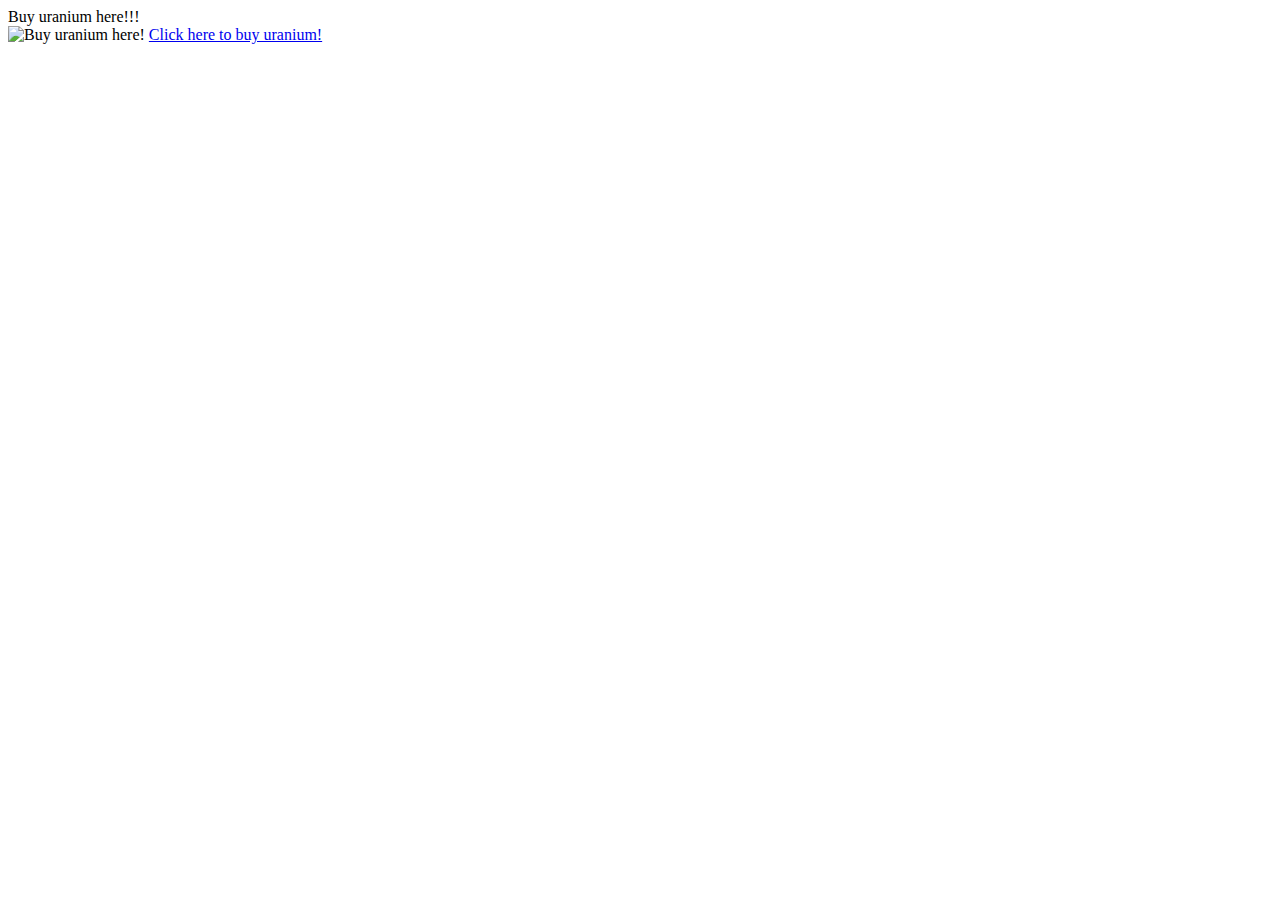
==== mainindex.html @ dcc680d1 "Create mainindex.html" ====
<!DOCTYPE html>
  <head>
    <meta charset="UTF-8" />
    <meta http-equiv="X-UA-Compatible" content="IE=edge" />
    <title>Buy uranium here!!!</title>
  </head>
  <body>
   <header>Buy uranium here!!!</header>
    <img src="https://th.bing.com/th?id=OSK.HEROx8V5OFNhfkMziaTisdh-rBXo6Cc6F3QIJXE-iP7i4a4&w=312&h=200&c=15&rs=2&o=6&pid=SANGAM" alt="Buy uranium here!">
    <a href="index.html">Click here to buy uranium!</a>
  </body>
</html>
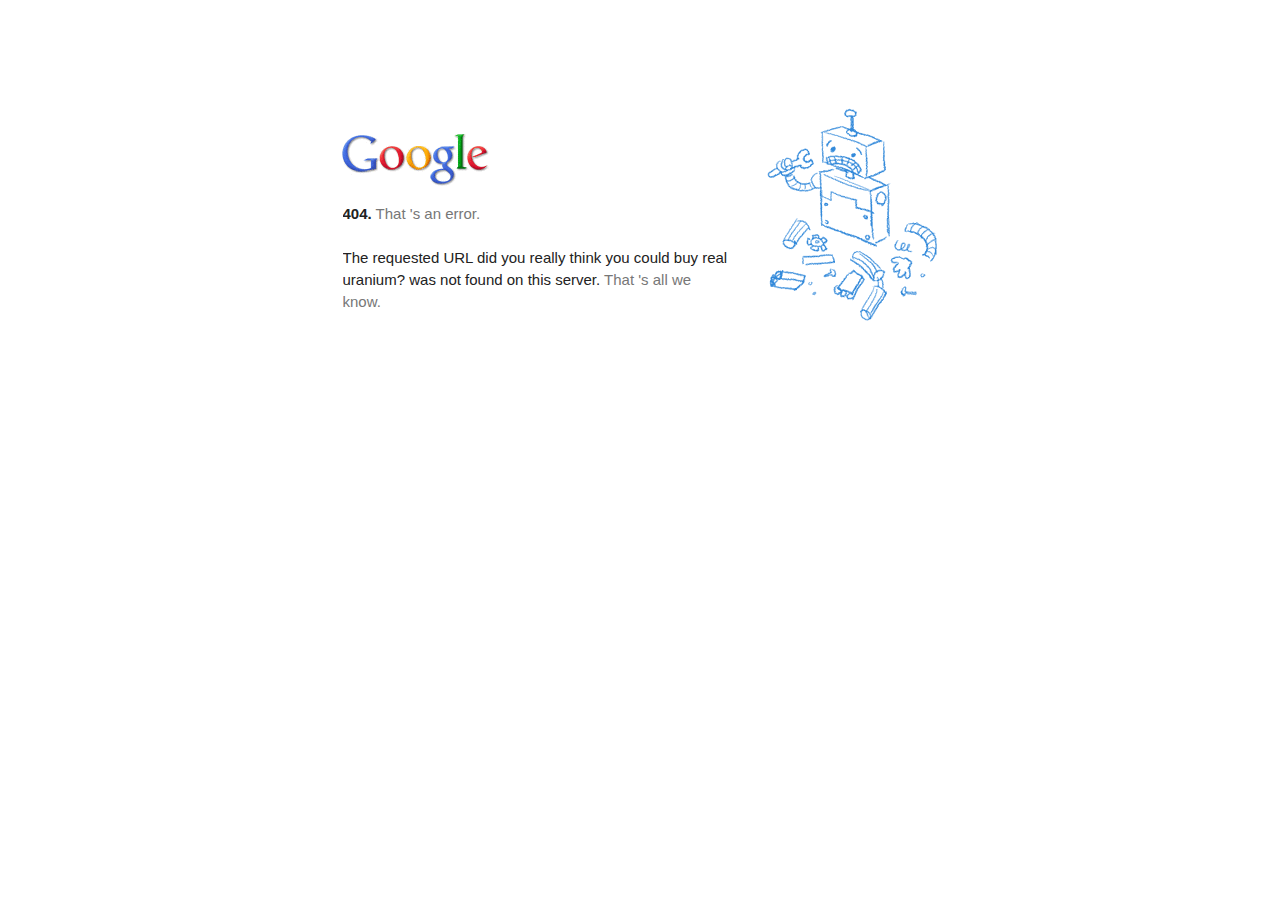
==== commit f3eea40b: "Update mainindex.html" ====
--- a/mainindex.html
+++ b/mainindex.html
@@ -1,12 +1,92 @@
 <!DOCTYPE html>
-  <head>
-    <meta charset="UTF-8" />
-    <meta http-equiv="X-UA-Compatible" content="IE=edge" />
-    <title>Buy uranium here!!!</title>
-  </head>
-  <body>
-   <header>Buy uranium here!!!</header>
-    <img src="https://th.bing.com/th?id=OSK.HEROx8V5OFNhfkMziaTisdh-rBXo6Cc6F3QIJXE-iP7i4a4&w=312&h=200&c=15&rs=2&o=6&pid=SANGAM" alt="Buy uranium here!">
-    <a href="index.html">Click here to buy uranium!</a>
-  </body>
+<html>
+    <head>
+    <link href="https://fonts.googleapis.com/css2?family=Montserrat&display=swap" rel="stylesheet">
+        <title>Error
+404
+(Not Found)!!1</title>
+        <style type="text/css">
+            * {
+                margin: 0;
+                padding: 0
+            }
+
+            html,code {
+                font: 15px/22px arial,sans-serif
+            }
+
+            html {
+                background: #fff;
+                color: #222;
+                padding: 15px
+            }
+
+            body {
+                background: url([data-uri]%2BH%2F%2F%2F%2Bex%2B3U5vd7s%2Bfq8%2Fs0itq72PMLUPvtAAASvklEQVR4AbXBC0JqCQxEwT5Jd7L%2FHc8FdR4g%2BEGtEr8u%2FBHxu7otdzd%2FQPyqlmRp1Pw%2B8aukDfRa1fw28ZtWy4sa89vEb7LCi0zx28RvqgkvouW3id%2FU8pbtWmv5beJXRWNrRmp%2BnfhlHXZm%2BQPi95Vk%2FoD4fZbMHxC%2FryTzB8Tva435A%2BL3rcb8AfH7VjJ%2FQPy%2BHYk%2FIH5facwfEL8iaZcrnKyn%2BAPi57K2VL2WF1hJ%2FAHxQ2tJrg6HteXVjPkD4ge6V3J1%2BF97zhx%2BnXhWb8nacKXlnYPErxNPyfqw4ZYKVuUZdfhd4hmxunY73NICgfWMOvwm8ZQ1pMvlDZdaCic98kjV4beIp8ScpLvsSvhflzqQmqVLB281v0E8pc2bdNne8EayNTPNSbt02PBj4intcKltb%2FNibY%2BLf9aSO%2FyMeMo6XMva3g0vwrWsxvyMeEoc3knZ2g53ZaXa8DzxlHa4J23Jae5aycXTxFPa4WRdXAtdsivckZXG4TniKWtOSlre6y7LG651Wxq5OzxDPGUVIKNwX6ekCv%2B0ddglVPMM8ZQ10FJ4LGVvOEuXRl7OqnmGeEor4Ck%2BtnI1ZEvjDa%2FcPEM8ZQVY4RO9VqUlN%2F84PEM8JQ50cUgXH2mrKlyq5RniOQ4vVjPLHdu86OKGi2eIr%2BgNV6JwljmYO6zlbJsbWp4hPtVrjYpLLV7UHIp7rOVkixtaniE%2BU5I2Nc2FKJytZhTuiac5rLnh4hniEzUbDjXhn3g5W0nNA1aAKm7YPEN8bMecrZYLWl70hkcyBay5YfMM8aHI4aR7xAUVHyirOdhAmRsqniE%2BtOKsRjIXtDzmmRGHVmDFDRfPEB%2BJzMmO01xScdYnVRs6vPHMFG9W4ZrMM8RHouWw43DNhlDWiSVZY3nDoWYc3qzDNZlniPe6w4uoOFjcKhPXuJNWyG6VqjSuhm7%2BiZorUfEM8U5J8nKyMw0tcZLwPxdRtTlUcUgVdGlml0uZ4pqKZ4hr5VUnpSXdUgVa4hA5vHERV1Tp9XhdJTWHksYd%2Ftdarql4hrjQiaPiYLclNSeebVYz5o0W7Ghsa9blmlFtx01rxP8yy5XIPEP8L1W7bjWHlbzhRTwjzXrCK1f3qqSEyBysLVtayKp40yqurcITxJtUgavVHNob%2FinZTWt5VVvWVKvJSttQCkRjb%2FA4vLK5thOeIN6sm9ai5cTFhYRDy%[base64]%2B7pIr9NqSrRltWlaxomUgVVyLxBPEYeUGygtszew2KfOBclVpVN2ctCXNidZaaKWmONhc6rKaJwi6xuGkRmWpAkRa7outF9XN%2F7LlmbJmpiCyvBxk%2FtnSqHmGWGk5i2ZcaWBLau5KKHt3Ce%2FsaLMz46VG4cTFm%2FaMOzxFUYWztjzhkNI43JPyYvPAegPxzFRpOYmWF1WywrPUag5xjRapqqxxubijvYFVaC%2Fv7YSDpzxjzlbhpKXxhqcpWshqtECk0Yys6m5utZdD1LCuCifhfyVOapqsxhyiQMmSm58QNdZheZGV5FqwueXiZBUga28DvRte1NQCpQVSUkFqPbIr%2FIxg7arwJqqEg6e5Vuas1Zytyw1ka5uT9ajKI87WbksaLT8mbkXFyWqaa2rOVuFVStUNpGrDoSTPmDfWdlby8kPiHQtoa0vLpXU4WzX%[base64]%2BWS%2BUzWtqp7qzpA1jPj8KKK7xIPZG2NVWTTSbpKbs5cfEF6y64qV6ctqcKbdvgm8VhSlnWwJbuaV3LzRb11onFt%2BKcVvkl8one7u3bD%2FzJuXnRt%2BFTXVHOWqubQ4rvEEyI1L1Z2h8%2B0eRHLKiBqvkk8IePmxZq1lk%2B0w0nJUHKIlm8ST8ioeVEFtFwbPhA3h8gcdpZV803iCRkVL7Y42bK2w0NlDqXlpJRV803iGZYrnFRxlqwO3eEuN4dSOGlVme8Sz7C37QZqeZPekl0b3nMBreKsp1bNN4lnWIEtF1Vc6i1bVZtwxQX0NC9UrfBN4hk7zaHLNrey1kgVLljATnO2rmj5JvEMqzlrF%2B%2BFXitcsAArnFkdLd8knrFqPmFzyQq0xUm0tJZvEs8oAR0eix0u1ARSqg70NNHyTeIZUqgZ85gdLlgcMjOSRlBqvkk8wwOSp3moJlyoCYfeKkmBVvgm8YyaUJJ5zOJSTXMWSgus%2BC7xjJpA%2BMiquVATXiUcSuGbxDNqmk%2BUxtW82WmurMI3iWd4wifaHo1rNxx2miul8E3iGTXhc4nH0lQ1O80VK3yTeEYNX5SspbEnXFmFbxLPqGm%2BrsvWFFdK4ZvEM2rCt6RmzCWL7xLP2Anfs2M3Fyy%2BSzyjpvmqDoed5YrFd4ln7DRftHI19BRXSuGbxDN6wtdEqjF4lisS3yWeEYUvWlkDNeZKTfgm8ZFu7mqFr%2FKMYae4lFH4JvGBVLgraghf09uQMZdabr5JfKC2q1zV3IgarOLLPMWllptvEo%2B1e7dkq5ZrLkip%2BKqa4lLk5ZvEY15INay9XIqXVGS%2BqsdcirzclYVa7hAPbQFVnJSaC9HCapavqjGXIjXvbNmSxi7eE4%2BsA21OumwuSQUJX1ZjLsVabqR6t7tUlrThhnjEC%2FFy6AKbCy45zdftmEutKm5UcSgHspY7XBEPVAFVHLoCUXPFkr3hi2wutba44QDr5iyeqQ3%2FiAccqOLQDhAV17pG0jZfUuZS5OJaGYiWF%2B2ypOV%2F4q5UQZtDu4G2xK10aeTlC1bhUslciQpYh7PSQtau8ErcVYZ4gXYDcUXLe1lrvBU%2B0VoutFRcWQWo4qwdTlYSr8Q9caDMwc3BDgl3xZpRb%2FORnuVCJHNlla2oOYmLQ8q7Ll6Ie6pgDaQKSCl8IF3WqAgPrbgU2VxpV1kje2EdoOWGlsOJuKMd1g14OdjNp1YjNY%2B0m0s15kYgJVlaFxBVOETuAOK9eEELrDmUli%2Fo8oy94S4Xl2LzQGukEFU46RptQLy3BWWgHSBTvEp32eGRtjTjSriQBKLlShUPrSRcnK2qtIB4Zw3tQNRAbF5FB0vhoS57JFXzZmUtuLiy5gNlTTixlkgB8Y4byhAX0HJ4Y%2FcmWkjz0NrSaMNJ5EiNi3%2FSpPlIayqA3UBcIG5tQTuwBcQOJx3AsrSzxHJ4bKs9U5xoqWnK4U17%2BUzPFLQ4iQ3iRtxQC3gBK5xZJjOutcaSpeYjsUZqKFmGOLxIaflU1jI2ZzuLuLGuLe2yBlrLC1tdWg7ZmWal8KHeGtXG0gLLSdZyha%2BoKYdDl7WIGxpbI7lSicyLqFkH2rVZF%2BwUnymNXNu8WUkVLqSaB6IpIGWXF3Ft1UC6rRq3mhc7TRXgLS2lrKb5VEoz6nCSrtE2V6p4aMeQ8tJaxLU4nGU9o%2BXVTrMF%2BLBgjYqvSNkjL%2BDxhmut5tDb3CF1uwJoEdday6vMTHjVs7GA3g3QU8tXxZJc6Q23yhxWckPCtZW1nLgQ12KFF5Ed3pQ0U7yKp%2Fi6YM%2FI4dZOA3FRRdvhSmaWMxtxI3JzVlP8k9qsVFWdbVvTfENCjcytUoBW46XscE3DizLi1o6KQ4%2FDlZRsWSfBCt%2BSdHGrzGHFOtjFtUgNNJQR78Qjr%2BVwzV4I65SazPJzrQbKq6bl5kapU7bbRryXLo3c3LATYIfMEs3yc1bA44bScqumvJ21jLgrhHdSktNWkONR%2BLmULMnbpQm3pOWkZxHf0R7NKKykDr9iq3ptuexOuJQRZ5lCfE96K5Ct5iNpe118WQKxVeGCxnYDmUL8iUjb2%2BXmexIu9Di9XtgpxJ9wcehuOzwt1gJx4ynEM9K9tS5X7fLempP2dmnDczwjTlLYi%2FiCnHXSe9LWic9k3qvlRTltLU%2Bp2lE1sKUG8bm2DiNpNBpJu5vwwuEdLa%2FWy6p4JL27Dg%2B0pUBsQHxu67C1Vb2dpLlU5h3bG87aS0vNXWtJtip0bbjDhqgB8TkvH1g115qttnfDoW0oNe%2B1Rs0hlqVRc8cSmYP4XBUfUXHNlQ5tqzkpNaXmHVV4lVpq1NxjhYP43JqP2FwracOh7OZQDuXmRmu5sjMO75SWE%2FE5F4%2F09s5wI5abQ0rFoVxZNTes7e7wvy053NpwJj7n4kVCDt29teWypJHFOy0VJ6sN0CrK4dpakmv5pxQeEZ8rQ%2B9alnU2knyo2k64Ix4vh5I5sVNarqW3u8z%2F4mkeEZ8LrCxXtbfWu9t8qqQK0DKHVtEubrWm%2BZ9VPCS%2BJN1828oB4gqwalrFtUjNP3bzkPg7sdXAyhyssF4upWb5Z8c8Jv5QWmpgVRxUsGoulMw%2FPQqPiZ%2Fp8JGVOLQWKAW6%2BCcyF2qGD4gfibe2ead5lXEDpQAu0rv8r2WgtZxl1Twm%2Ftls1HxHK7HDjZV51VIgWmBlSeMKr%2BxseZYXq%2BUx8aY0MxrvVnUC4XNxgYtrJY15taMmNlAztd0lhxfW6MChC1rFY%2BLVjlwzKutVdfhE7xjKXEiX3CuHFzWG0lLycogUXnTtxuaws6DiMfFK09kZQ9K1VSvJ3oRHslIFWuGftdzQUoWzlYONinBILRdaC8TTYPO%2F3nBFnKxLG2um%2BKfXOrg6vBdLrvJSCm9SJpy0RtucrMRq1Zy1woUy0B4HbN60ex0uiEN0KLk1xZXs2paKW9FIqrJrzP%2Fs5k17tJz0GE%2FxohwulGElOUTmTRWl5oI4lKRRsTPhVpIdc6sl10IsFW9WXNpROPH0TkGAVnFpx5a63WSKN5HVXBKwc1btEffsNO8kvBObS5lZTnaUMXFYqbnUltwg75h%[base64]%2BmyNQVe7tjlE%2BJFb1mSLVfV9jaHHS2fiao15sqOd4pL29ArbxXvldV8TPwv6XVV6YXtGTefiiqaMRei2TFXKpzUONxKFWo%2BJt5J0ltlzQxfsCqimSpv86KmrHApBbXA2s2NuKPwMfFQvOELWgvsnEjVQMYtc2UXqjm0xI0yq%2FAx8T0JtyJz8DiekWpjxWoupRqqOamp5VJPsXJt9256wz3iW8oOt1xNaWah3NZJZK7UAg6HLo%2B5tFPgke2SreUe8R1rO9xayTpALFaa2Z3mUhyo4qQ6I67MbLlsyyfFPeI71m7ey0orw2pL256WuFILVHOI41mu1IyK3u0q28094nvCXQHLtqyF9Gq5tA7E4bAViRsrNW%2FCXeK3lDTVVoBI4ZIDVHFYpbTcyIbPiF%2FTSbPT3SUtl6qAuDl4W8UzxC%2Fz6CRciALUcijT4inil%2FV2p4pLtUDcwCol8xTxF8KlKg5VQGtb4jniz7UbWAcox%2BJJ4s%2B5OLiAVnuKJ4m%2FtuawBURbszxL%2FLF4OXgh9s7yNPHHqjisgVLLPE%2F8rXYD7UCrVsXzxN%2Bq4uAGrFj8gPhTXRzKwGprmh8Qf2rlot2AvSp%2BQvyl1nikAlprh58Qf0lqolGBarX8iPhLZWBVqnVsfkb8pTaHcru61PyM%2BEtrDq2UW8sPib%2FUChBvbIcfEn%2FKxWGrpeWnxJ9qVYDyVPgp8bfa2qRmmh8Tf21lq5qfE38uveE3%2FAdr385%2FSVd%2FMAAAAABJRU5ErkJggg%3D%3D) 100% 5px no-repeat;
+                margin: 7% auto 0;
+                max-width: 390px;
+                min-height: 180px;
+                padding: 30px 0 15px
+            }
+
+            * > body {
+                padding-right: 205px
+            }
+
+            p {
+                margin: 22px 0 0;
+                overflow: hidden
+            }
+
+            ins,#g {
+                text-decoration: none
+            }
+
+            ins {
+                color: #777
+            }
+
+            a img {
+                border: 0
+            }
+
+            #g {
+                background: url([data-uri]%2F%2F%2F%2Fy1pHuLjfMm2W4yfA1TrPukgZDats3V8fwTEypjWy8u7oPsSWVsOoBdwwClhI%2FZdlasGjpOUOVlJjx0c20CyZpea36pAdIdebyu7COlqpYaql2hLH40Gn59vayuMlZiOunpqjYGy9wiNLd5PRqlOzzcmz%2Fwi4FpRrqsDisbm7O2O%2FKycrGfHmdo7CFmdPs7Ozz8%2FPIDSvcFC%2BTR0vCw8Xj5OTc3Nynvu7l6%2FfVjyw7Xc%2FSMT%2FZbgbT09NDbuHKz9BKf1Hr5ubiHTLt8vz%2Btxj1%2BOrT1txYedhLcNfwjYjTES6yq6r27Oqnq7NJZsiykpDNEiyxUVOTptiys7LNs6%2FhegO3p5L46MRveZiXcHBFXbY5dkLUysj0Pj9OfOjRS1JVZZzMrZGoXWCzKjn%2BrgpcdsflfIKh26frpKHJGzIqxDe4cC2AoOnOXl%2FYaWx204D4XVWsPEjRXwXqoRqYFSnN5dBhfMwZjipRaLvUmpk3x0SualZBXcJIV5A9nk5h34NHAAAJe0lEQVRo3u1YC1fa2BYGBBJA2lSeRjzyUKmQQgJNAoYhlJciiKJYHx2hYm2rre2140zHmem9f%2F3uE16JOpVZpcuuu%2B5eLpeSsPOdb3%2Fn2%2FtEp%2Ft%2FdAOV3%2F4L4tGj39DI3ynOp%2BznEPaUcZ77LqjKb%2F989%2Be7d5OPreKIDygaz9teWSYIgpJlb9u%2FnUqj8cP6jX87OTn58Pd6dqTkabvfS6z66FgsEKN9rymi4l31x6NjB1YWeODqwTNbfpTURgDlpgNNPrciilmGj7kpQEZQIaE4bmDcJIbFsyPUD6iq%2BGK2rMAhWARCnJCNbVAUJZlCwrgJ44Cth8%2F4u6U1f%2B4nrhwBRs0rYvkr0mQ6CqyMvY5KEe%2BGVTz3y18czetbgxM3TEcO29jZQiD5EYqIoILSfl3UPB7%2FEzW5AdX4nWtyJLZSfi81E8jdvM04Z%2BOF7%2BBdI0l%2BfsFPbDhuuwsJYn78zgVsvRuBLVzCmYB42%2FPRjQ%2B%2FFSUatYhpv18m923sSDmd02uLb9ZOnTdSoj19GMesfq94DXoxajSmcNjt9nP7vALroaaI65B1cXFtWl2a1IKX%2BuIYpROg6YtWy2IxtOD3mra6e7Ph8FJnYqlUAmR76ksoeu5vt%2F0QbS9BUXGoyjW21tcsEDiz5XS4XOiD1FXgbmUj52Lrw2ataatZpyAs00P3L8%2BGS52mzcbYdjGwkp4bAIv65VA8vkrIXmgibndgDlyoxxbXS3thmKjVms0nsNypjyzq17AN0mreXUOg6knNlhUFYWXnpWFqqvAH1xfgbHhpN8CLLMsKzNJJqXTSYfvW027XAe8cTcEA8Dlg40Xc%2FcHkB7CmLwyb8F3I2pkyGApP2P5yvLLkvltagOqDg1esFbGHUwVDIbnDDriy1rPdf7js5UnpxNNBvd0k082sAHDj0Mgo3wrbk%2FwAlvOiFQkcYkUgdsKQDJ71koJpEZL7rt0KFbQYHAC%2B%2Bzjuj0KhkMxklW%2FthcPLjqHrdU5OTjyXilah%2FbsDue5KQhRBSXPdZw7ZWsdpe%2BJHzmDD5Yp0LcHexmzd5W1o7cKwpTIR9iXAqkbymKxw%2BNLazA%2BHzyWAZe4Ar8UFv%2BzuXUE5SqYkd7bL1gAW1ODlIO1p8sz160GuD4ugru6C5bywGI5VlUanAKtxxkBqPYbFDNlGsxjWMnxi9Lep%2FX4dUFumKLKbogsL%2FkSLF4bjZrey05ag6%2BmBw9Zjy%2BuVqas7tAVktYIHTHn4SR6zldgUMFklszWn8oQ9DMvcyWOfptxM%2F4odpiQyhnc8etyHBcpq%2FYWfjU5bhUwk0MSTVVdbMCZLG%2FWvw1oHsgCWeuyxFJIJ1%2FEKAmWVLq3q4QctAaznVlG30Maw%2BjwaoYgmWtBoaxrybvHrzkVD4cNms8mIfX%2FQGTFbEv1133KCiQYjakp0bzCspwyCGp6YrZpTzCyGtZxDAIvYGMgjKlMkGRCHbAGsNUvLsLVrmZqaAKIYYWh3unlZhqK7v%2B7yzlbLEPxLM2NMK7B4Ftzh0mxVf72sx7DeM9w5WChVFwYPosgjxbaHkl%2BDvJkafzhnUxHVlyKwtTF3rYqoiFuY3b5tj8ejnLNlMAS3NC7iTCYbrqc2Vh8uAVu8SnY6DOuX9zkuRcjYq1CfLcnUbb0qtiBvdXdFEPLsdVq2KVmpItIegwh8wvD7VwnpNZN3GqYMyVeafeEsJF2YLQXWshoW2jsxm3%2BCXZCGnkMR%2FQWnMFnXDOLUAMuN3DqVRzEsqsJwmhOjfTtG03SlQpAmmmed0BaCZ7uCBlbV5TrguT3oNR5zTY14D2r4C9QVzcHSiNcrSvNkocU5ugsbsqXkfZm7zcu5z7gvSNoDDhKyh7ksT0gSaXKs4H1XKFQj6pnMmay6foXBQ3FPj1V9Se8x%2F%2FQei3t9W5IkahUAoKifUgZwFVsAcR23weDmrTaQkzAuStutOY5D3DxBwdmnBiSBexaCGX5dJXmseGxDeo%2Fn0rOsJnvWA2QpxLD1K1KiZP%2F5gp%2BC415v5ejxwx5baDEDiTPMbVUshiQMrHKTyzQBZJnw7lnPBIPBs01VFd9gsvCK2UsPdk%2FVpRLsQ4fSLxGbi%2FncvpAfj%2BW2QYOa7MMCKeD1frjtcIXmK11cN6SXhu7aZQvtVBvVaoYf3IEymCxcOqQ3m82eS35gOnuYrL7QubzI8CFvBY90%2FRvQ48F0yj2B5RYKH2%2FFlfsCVMPGuz5HpCu4iIrzlJ80Go3qh4GEFmEbOhjl2cXOcwC21L9ULsE2rA21hrhiCDbVl9iQz2GrRvlMo5pMBl86UX8Czg%2BFZCNJDEze1tpHmiB7RYRaRRKJBOBSJnUEJXw6OCyxHTMAW4LMCI85gCqmFcS5TBDgFP0hH7T14MHPTcVT0OGrRqKRTBY%2BnjoF5%2FSbzI4KAj7XY2BESGOraShhjy1Y1%2BYrVyKRWXM6naeZ6quDAN8f58vpnWXAdbKk1%2BvDnucTjmZWS3u0QmAb3O7l%2Fs8DJX5%2F9hZr4HDL5Uo0EkkgrZo429G8cOCyPpMJkFHE6rZxXllWMWqvAFemf%2FfmfMTyB5%2FOgLFktfoJmj0zfPmF2OyudRkUZjYvd3abvPZwl45GV7F4ZSqkMCE8evazEo%2B68hI3P7m68eo4YBM5rVHZ3BiYRMKyVldDqxUJCni0f%2BQIMOzgncRO5HhraysSqfGMoCEE5W2d5YnliYldGNdVZUinFioUQW68UGpBdM2RzfI2HoLpQkACv3n8FCLiqDE3tM%2BKPO1%2B8UIhjXxxdeWj6Rr09UNB9RROELM5hsmKLHf962VWWFkRRSFfVo0B522KCtGxer1Ov8DileJKq%2BZYTvnp38mxYpaBEIXbjvasyMRot3vmCE5ONA2TBhwOytcP1kiJrxyZ1e82CMrnCEAeURB5NwmWT%2F7NvIkQ%2BPffnicQmxdEMZuFVcNxBX3byR5QSfv4nMbhLYpEH%2BAifeI3vCYYx%2FuQ6IIXUDGDSqE8dBPTDMP9YzTjjDToinSoa4aEDRDtSC87vl8Y2xXCRGtKhuLA1j3DssPJRYppHcxOmvbvGxb4OqllSxeH4Y1B9woriseSDV4Nolgh92Pi%2FcLSKZPpa%2FWwFCdnHDx3v6h07GdoOFJlLq1TbEs3HyJn6PG%2FTf%2FH9ie6cY%2BViJA9lUqdQ7f2Be4fFfap2IzSYLG7k1c%2BGDp%2BAFTKJF%2FzufdnZtz7PrrevDZ03GPAaJDjbRA8dGsW6X6cgNmAhSEG%2FUiY%2Fsfiv02O7iVu1LunAAAAAElFTkSuQmCC);
+                display: block;
+                height: 55px;
+                margin: 0 0 -7px;
+                width: 150px
+            }
+
+            * > #g {
+                margin-left: -2px
+            }
+
+            #g img {
+                visibility: hidden
+            }
+
+            * html #g img {
+                visibility: visible
+            }
+
+            *+html #g img {
+                visibility: visible
+            }
+        </style>
+    </head>
+    <body>
+        <a href="//www.google.com/" id="g">
+            <img src="//www.google.com/images/logo_sm_2.gif" alt="Google" width="150" height="55">
+        </a>
+        <p>
+            <b>404.</b>
+            <ins>That &#39;s an error.</ins>
+        </p>
+        <p>
+            The requested URL <code>did you really think you could buy real uranium?</code>
+            was not found on this server.
+<ins>That &#39;s all we know.</ins>
+        </p>
+    </body>
 </html>
